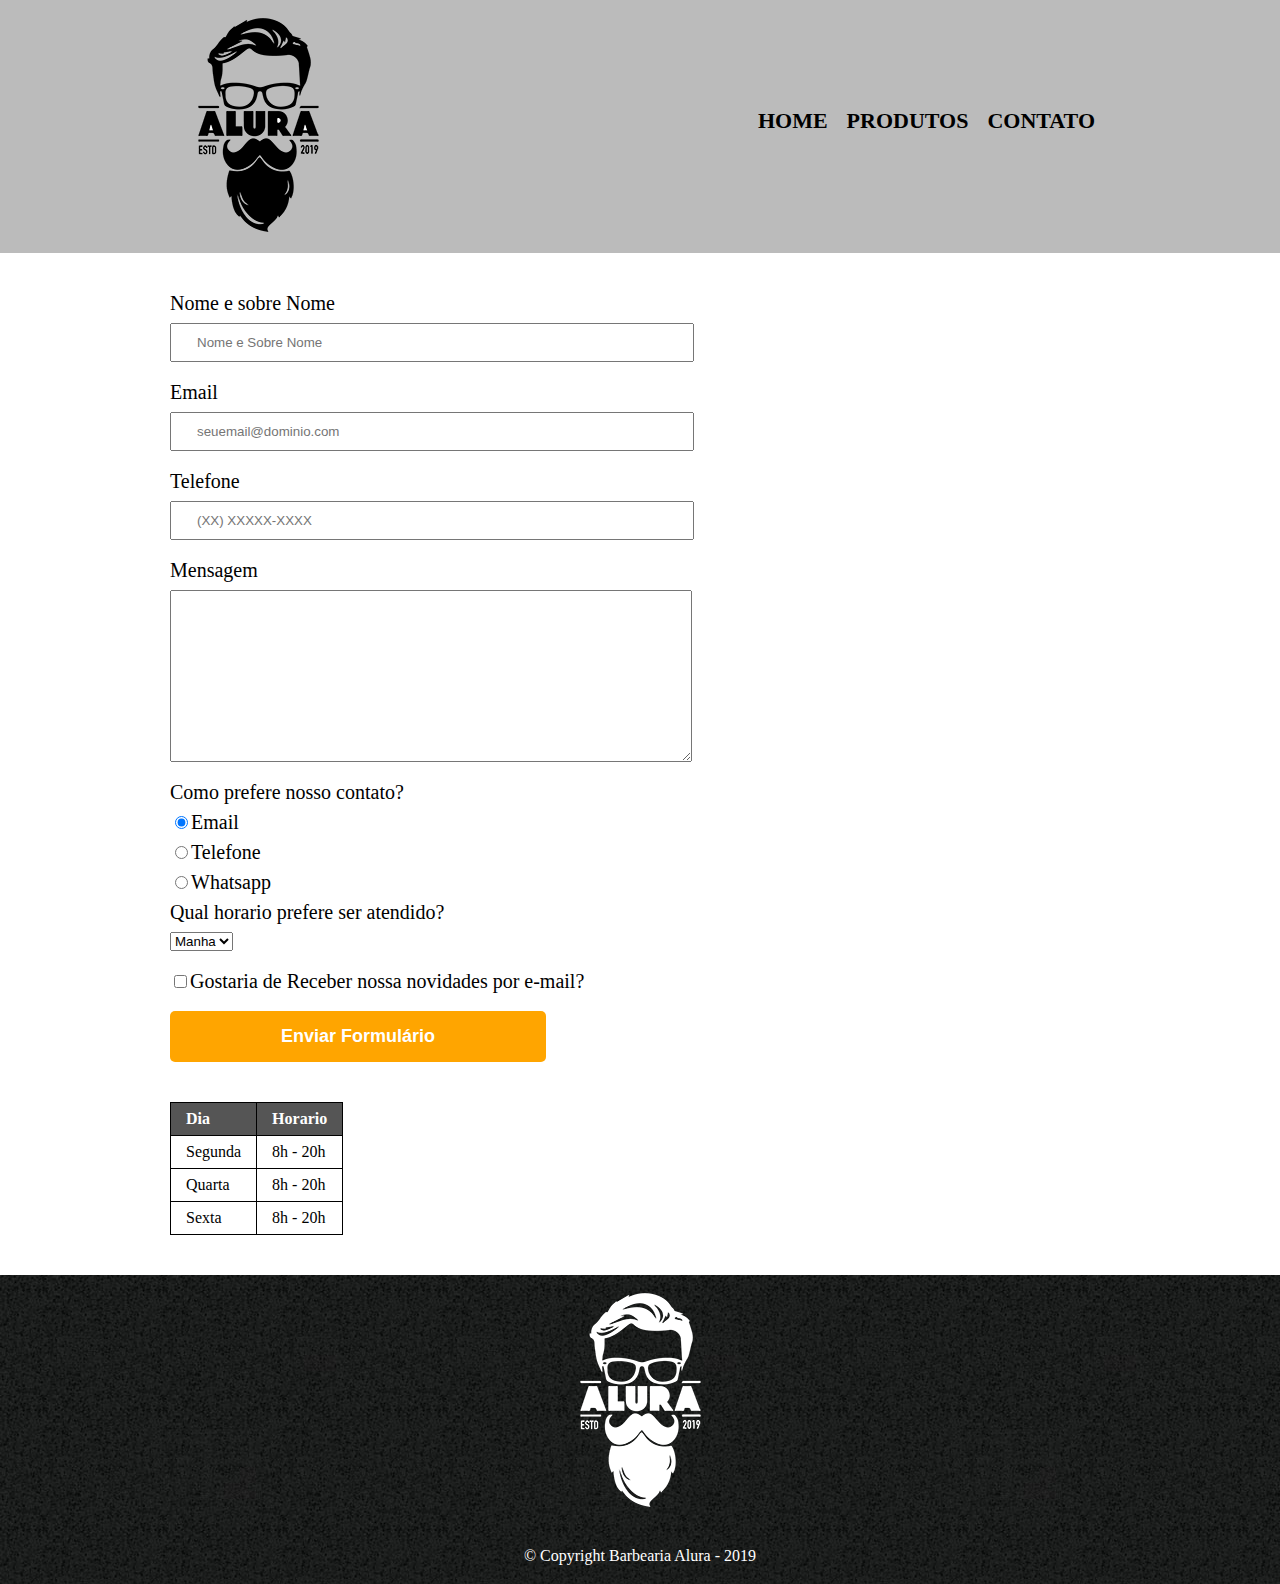
==== HTML5 e CSS3 parte 4 Avançando no CSS/contato.html @ 46d96e1f "atualização" ====
<!DOCTYPE html>
<html lang="pt-br">

<head>
    <title>Contato</title>
    <meta charset="UTF-8">
    <link rel="stylesheet" href="styleProdutos.css">
    <link rel="stylesheet" href="reset.css">
    <link rel="stylesheet" href="styleContato.css">
</head>

<body>
    <header>
        <div class="caixa">
            <h1><img src="img/logo.png" alt="Logo da Barbearia Alura"></h1>
            <nav>
                <ul>
                    <li><a href="index.html">Home</a></li>
                    <li><a href="produtos.html">Produtos</a></li>
                    <li><a href="contato.html">Contato</a></li>
                </ul>
            </nav>
        </div>
    </header>

    <main>
        <form>
            <label for="nomeSobrenome">Nome e sobre Nome</label>
            <input type="text" id="nomeSobrenome" class="input-padrao" required placeholder="Nome e Sobre Nome">

            <label for="email">Email</label>
            <input type="email" id="email" class="input-padrao" required placeholder="seuemail@dominio.com">

            <label for="telefone">Telefone</label>
            <input type="tel" id="telefone" class="input-padrao" required placeholder="(XX) XXXXX-XXXX">

            <label for="mensagem">Mensagem</label>
            <textarea cols="70" rows="10" id="mensagem" class="input-padrao" required></textarea>

            <fieldset>
                <legend>Como prefere nosso contato?</legend>
                <label for="radio-email">
                    <input type="radio" name="contato" value="email" id="radio-email" checked>Email</label>

                <label for="radio-telefone">
                    <input type="radio" name="contato" value="telefone" id="radio-telefone">Telefone</label>

                <label for="radio-whatsapp">
                    <input type="radio" name="contato" value="telefone" id="radio-whatsapp">Whatsapp</label>

            </fieldset>
            <fieldset>
                <legend>Qual horario prefere ser atendido?</legend>
                <select>
                    <option>Manha</option>
                    <option>Tarte</option>
                    <option>noite</option>
                </select>
            </fieldset>
            <label class="checkbox"><input type="checkbox">Gostaria de Receber nossa novidades por e-mail?</label>

            <input class="enviar" type="submit" value="Enviar Formulário">
        </form>

        <table>
            <thead>
                <td>Dia</td>
                <td>Horario</td>
                </th>
            </thead>
            <tbody>
                <tr>
                    <td>Segunda</td>
                    <td>8h - 20h</td>
                </tr>
                <tr>
                    <td>Quarta</td>
                    <td>8h - 20h</td>
                </tr>
                <tr>
                    <td>Sexta</td>
                    <td>8h - 20h</td>
                </tr>
            </tbody>

        </table>

    </main>

    <footer>
        <img src="img/logo-branco.png" alt="Logo da Barbearia Alura">
        <p class="copyright">&copy; Copyright Barbearia Alura - 2019</p>

    </footer>

</body>

</html>
---- HTML5 e CSS3 parte 4 Avançando no CSS/styleProdutos.css ----
header{
    background: #bbbbbb;
    padding: 20px;
}
.caixa{
    width: 940px;
    position: relative;
    margin:0 auto 0 auto;
}
nav{
    position: absolute;
    top:110px;
    right: 0;
}
nav li{
    display: inline;
    margin-right: 15px;
}
nav a{
    text-transform: uppercase;
    color: #000000;
    font-weight: bold;
    font-size: 22px;
    text-decoration: none;
}
nav a:hover{
    text-decoration: underline;
    color: #C78C19;
}
.produtos{
    width: 940px;
    margin: 0 auto;
    padding: 50px 0;
}
.produtos li{
    display: inline-block;
    text-align: center;
    width:30%;
    vertical-align: top;
    margin: 0 1.5%;
    padding: 30px 20px;
    box-sizing: border-box;
    border: black 2px solid;
    border-radius: 15px;
}
.produtos li:hover{
    border-color:#C78C19 ;
}
.produtos li:hover h2{
    font-size: 40px;
}
.produtos li:active{
    border-color: green;
}
.produtos h2{
    font-size: 30px;
    font-weight: bold;
}
.price{
    font-size: 22px;
    font-weight: bold;
    margin: 10px 0 0;
    margin-top: 10px;
}
#produtoDescricao{
    font-size: 18px;

}
footer{
    padding: 40px 0;
    text-align: center;
    background: url(img/bg.jpg);
}
.copyright{
    color: #ffffff;
    font: 13px;
    margin: 20px 0 0;
    padding-bottom: 20px;
}
---- HTML5 e CSS3 parte 4 Avançando no CSS/styleContato.css ----
main{
    width: 940px;
    margin: 0 auto;
}
form{
    margin:40px 0 ;
}
form label, fieldset legend{
    display: block;
    font-size: 20px;
    margin: 0 0 10px;
}
.input-padrao {
    display: block;
    margin:0 0 20px;
    padding: 10px 25px;
    width: 50%;
}
.checkbox{
    margin: 20px 0;
}
.enviar{
   width: 40%;
   padding: 15px 0; 
   background: orange;
   color: white;
   font-weight: bold;
   font-size: 18px;
   border: none;
   border-radius: 5px;
}
.enviar:hover{
    background: darkorange;
    transition: 1s all;
    cursor: pointer;
    transform:scale(1.2);
}
table{
    margin: 20px 0 40px;
}
thead{
    background: #555555;
    color:white;
    font-weight:bold;
}
td, th{
    border: 1px black solid;
    padding: 8px 15px ;
}
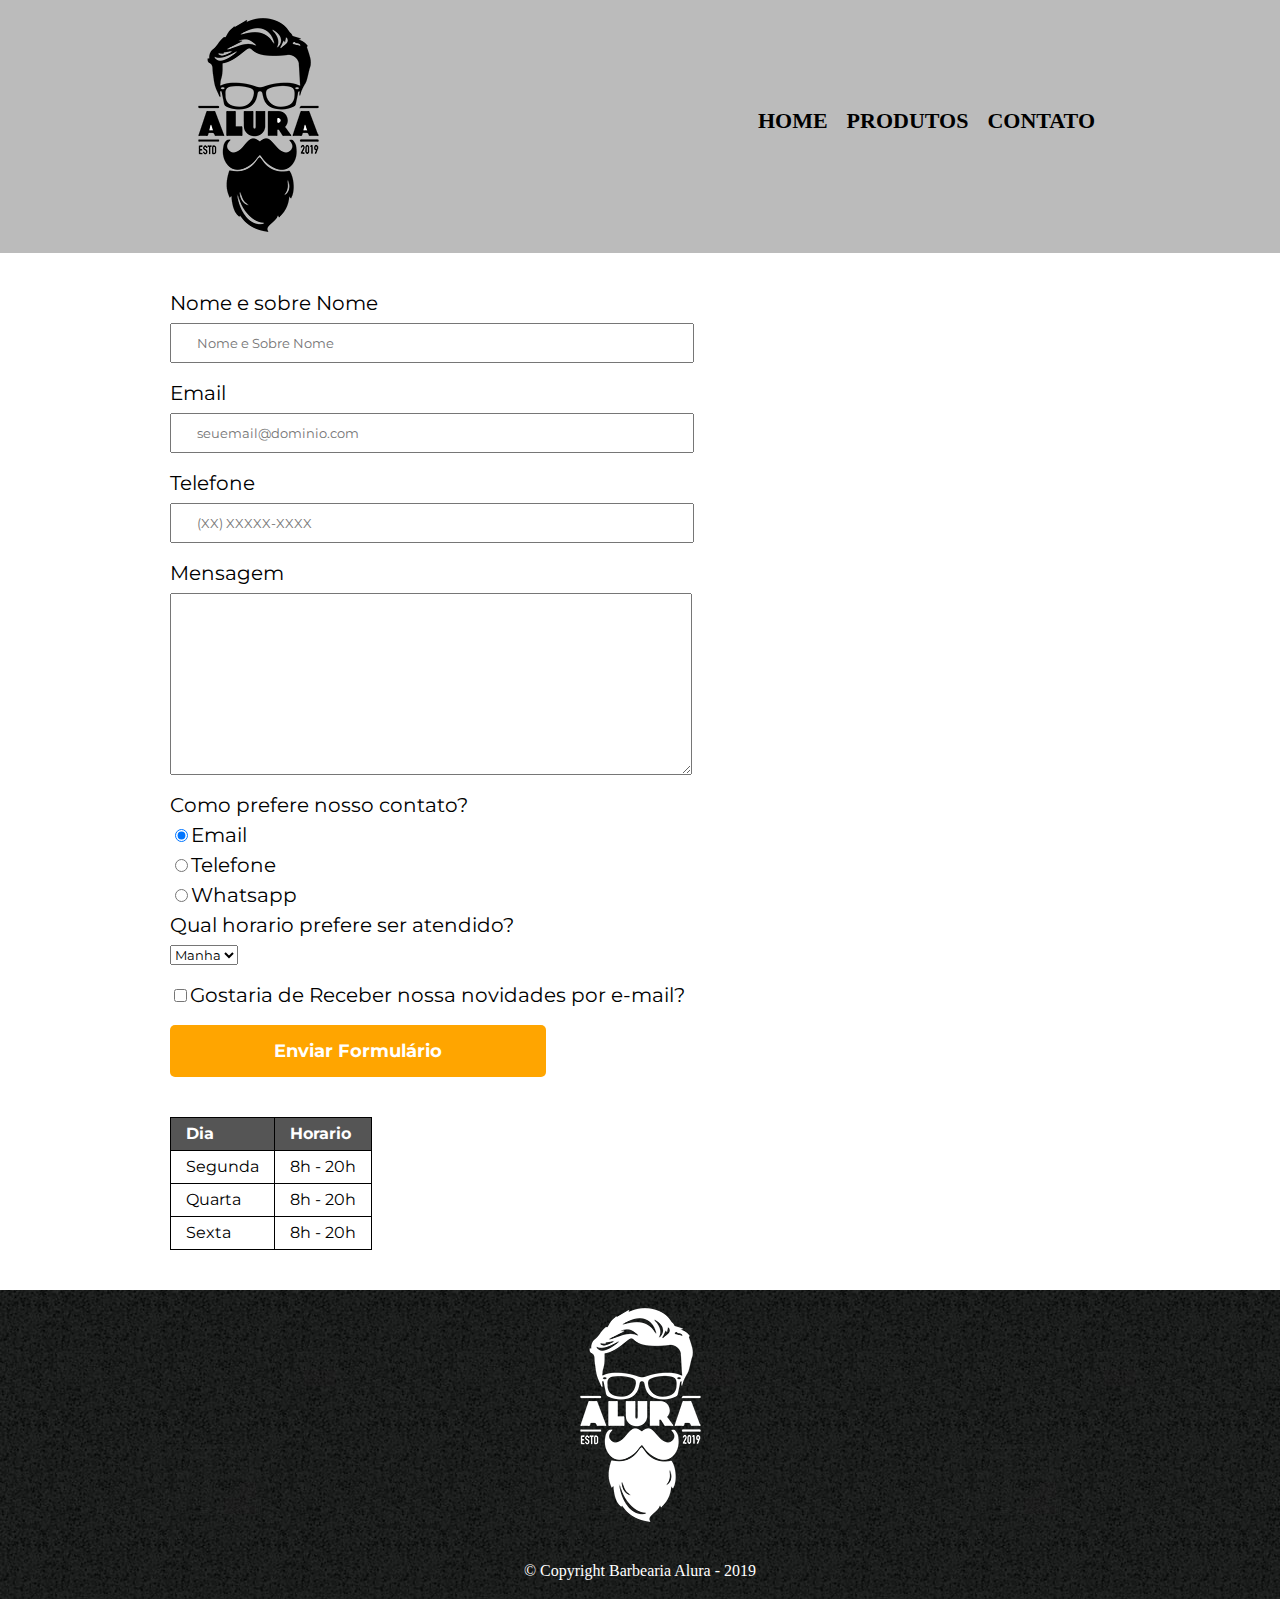
==== commit a31207bb: "Atualização" ====
--- a/HTML5 e CSS3 parte 4 Avançando no CSS/contato.html
+++ b/HTML5 e CSS3 parte 4 Avançando no CSS/contato.html
@@ -7,6 +7,8 @@
     <link rel="stylesheet" href="styleProdutos.css">
     <link rel="stylesheet" href="reset.css">
     <link rel="stylesheet" href="styleContato.css">
+    <link href="https://fonts.googleapis.com/css2?family=Montserrat:ital,wght@0,100;0,200;0,300;0,400;0,500;0,600;0,700;0,800;0,900;1,100;1,200;1,300;1,400;1,500;1,600;1,700;1,
+    800;1,900&display=swap" rel="stylesheet">
 </head>
 
 <body>
--- a/HTML5 e CSS3 parte 4 Avançando no CSS/styleProdutos.css
+++ b/HTML5 e CSS3 parte 4 Avançando no CSS/styleProdutos.css
@@ -1,3 +1,7 @@
+*{
+    font-family: 'Montserrat', sans-serif;
+
+}
 header{
     background: #bbbbbb;
     padding: 20px;
--- a/HTML5 e CSS3 parte 4 Avançando no CSS/styleContato.css
+++ b/HTML5 e CSS3 parte 4 Avançando no CSS/styleContato.css
@@ -1,3 +1,7 @@
+*{
+    font-family: 'Montserrat', sans-serif;
+
+}
 main{
     width: 940px;
     margin: 0 auto;
